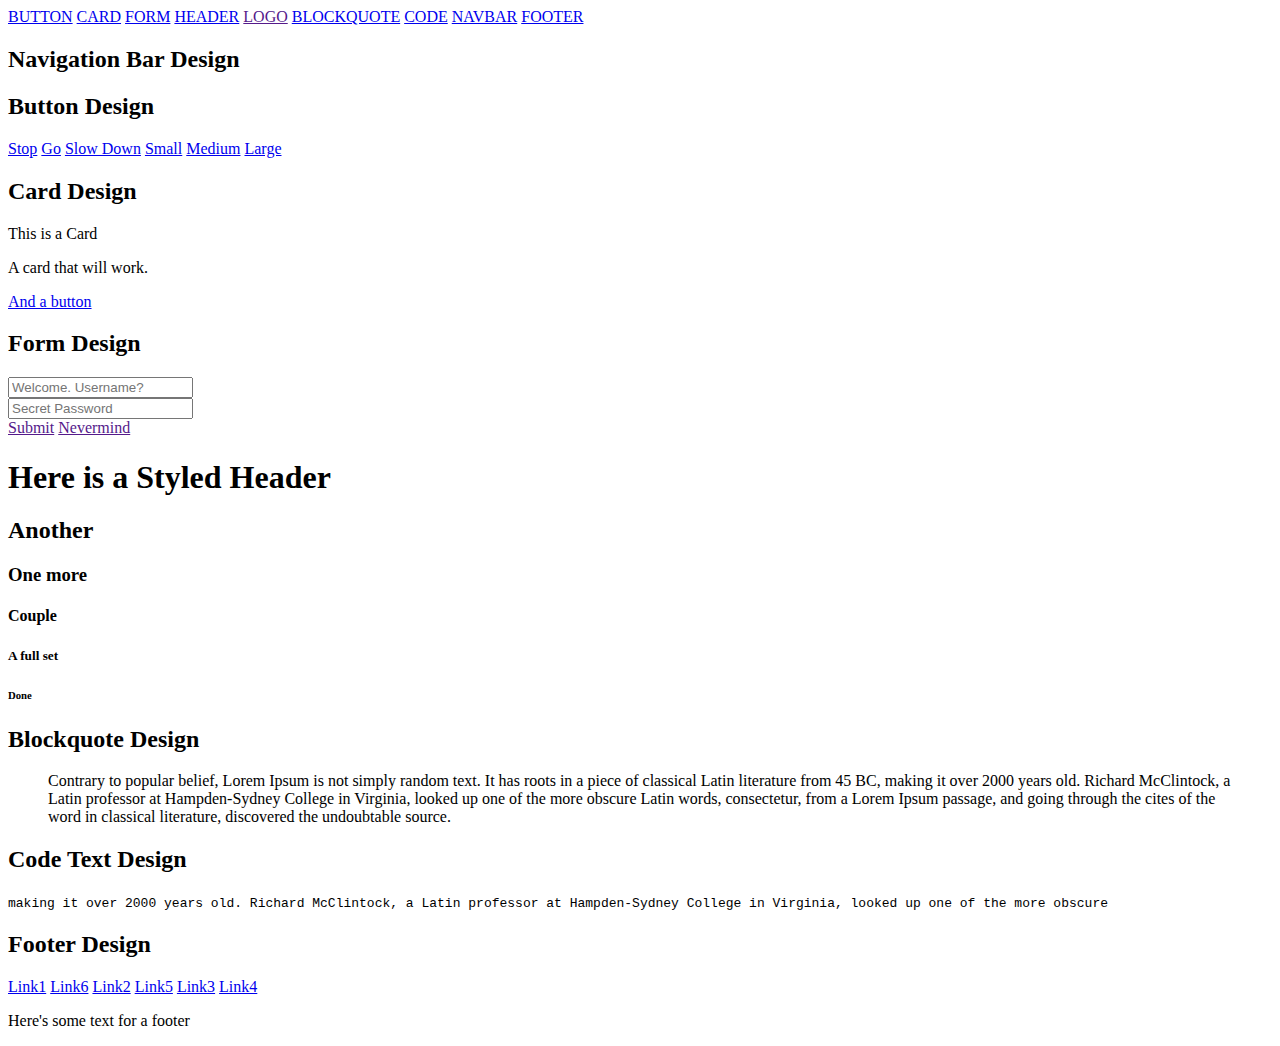
==== index.html @ d6384901 "add new font families" ====
<!DOCTYPE html>
<html lang="en">

<head>
    <meta charset="utf-8">
    <meta http-equiv="X-UA-Compatible" content="IE=edge">
    <meta name="viewport" content="width=device-width, initial-scale=1, shrink-to-fit=no">
    <link href="https://fonts.googleapis.com/css?family=Alice|Nunito&display=swap" rel="stylesheet">
    <link rel="stylesheet" href="https://cdnjs.cloudflare.com/ajax/libs/font-awesome/4.7.0/css/font-awesome.min.css">
    <link rel="stylesheet" href="components/style.css">
    <title>My Own Framework</title>
</head>

<body>

    <div class="nav">
        <a href="#butn" id="btns">BUTTON</a>
        <a href="#card" id="cards">CARD</a>
        <a href="#form" id="forms">FORM</a>
        <a href="#head" id="heads">HEADER</a>
        <a href class="logo" id="logos">LOGO</a>
        <a href="#block" id="blocks">BLOCKQUOTE</a>
        <a href="#code" id="codes">CODE</a>
        <a href="#nav" id="navs">NAVBAR</a>
        <a href="#foot" id="foots">FOOTER</a>
    </div>

    <div class="grid-container">
        <div class="content">
            <h2>Navigation Bar Design</h2>
            <div class="btn" id="butn">
                <h2>Button Design</h2>

                <a href="#" class="btn-stop">Stop</a>
                <a href="#" class="btn-go">Go</a>
                <a href="#" class="btn-slow">Slow Down</a>
                <a href="#" class="btn-small">Small</a>
                <a href="#" class="btn-medium">Medium</a>
                <a href="#" class="btn-large">Large</a>
            </div>

            <div class="grid-row" id="card">
                <div class="grid-left">
                    <h2>Card Design</h2>

                    <div class="card">
                        <span class="card-category">This is a Card</span>
                        <div class="card-description">
                            <p>
                                A card that will work.
                            </p>
                        </div>
                        <a href="#" class="btn-medium">And a button</a>
                    </div>
                </div>

                <div class="grid-right">
                    <h2>Form Design</h2>

                    <div class="outside" id="form">
                        <div class="box">
                            <input type="text" placeholder="Welcome. Username?" class="name" required><br>

                            <input type="password" placeholder="Secret Password" class="pwd" required><br>

                            <a href class="submit">Submit</a>

                            <a href class="cancel">Nevermind</a><br>
                        </div>
                    </div>
                </div>
            </div>

            <div class="grid-row">
                <div class="grid-left">
                    <div class="head" id="head">
                        <h1>Here is a Styled Header</h1>
                        <h2>Another</h2>
                        <h3>One more</h3>
                        <h4>Couple</h4>
                        <h5>A full set</h5>
                        <h6>Done</h6>
                    </div>
                </div>

                <div class="grid-right">
                    <h2>
                        Blockquote Design
                    </h2>
                    <blockquote id="block">
                        Contrary to popular belief, Lorem Ipsum is not simply random text. It has roots in a piece of
                        classical Latin literature from 45 BC, making it over 2000 years old. Richard McClintock, a
                        Latin
                        professor at Hampden-Sydney College in Virginia, looked up one of the more obscure Latin words,
                        consectetur, from a Lorem Ipsum passage, and going through the cites of the word in classical
                        literature, discovered the undoubtable source.
                    </blockquote>
                </div>
            </div>

            <div class="grid-row">
                <div class="grid-left">
                    <h2>Code Text Design</h2>
                    <code id="code">
                making it over 2000 years old. Richard McClintock, a Latin professor at Hampden-Sydney College in Virginia, looked up one of the more obscure
            </code>
                </div>
            </div>

            <h2>Footer Design</h2>

            <div class="foot" id="foot">
                <a href="#" class="left">Link1</a>
                <a href="#" class="right">Link6</a>
                <a href="#" class="left">Link2</a>
                <a href="#" class="right">Link5</a>
                <a href="#" class="left">Link3</a>
                <a href="#" class="right">Link4</a>
                <p class="footie">Here's some text for a footer</p>
            </div>
        </div>
    </div>
    </div>
    </div>
    </div>
</body>

</html>
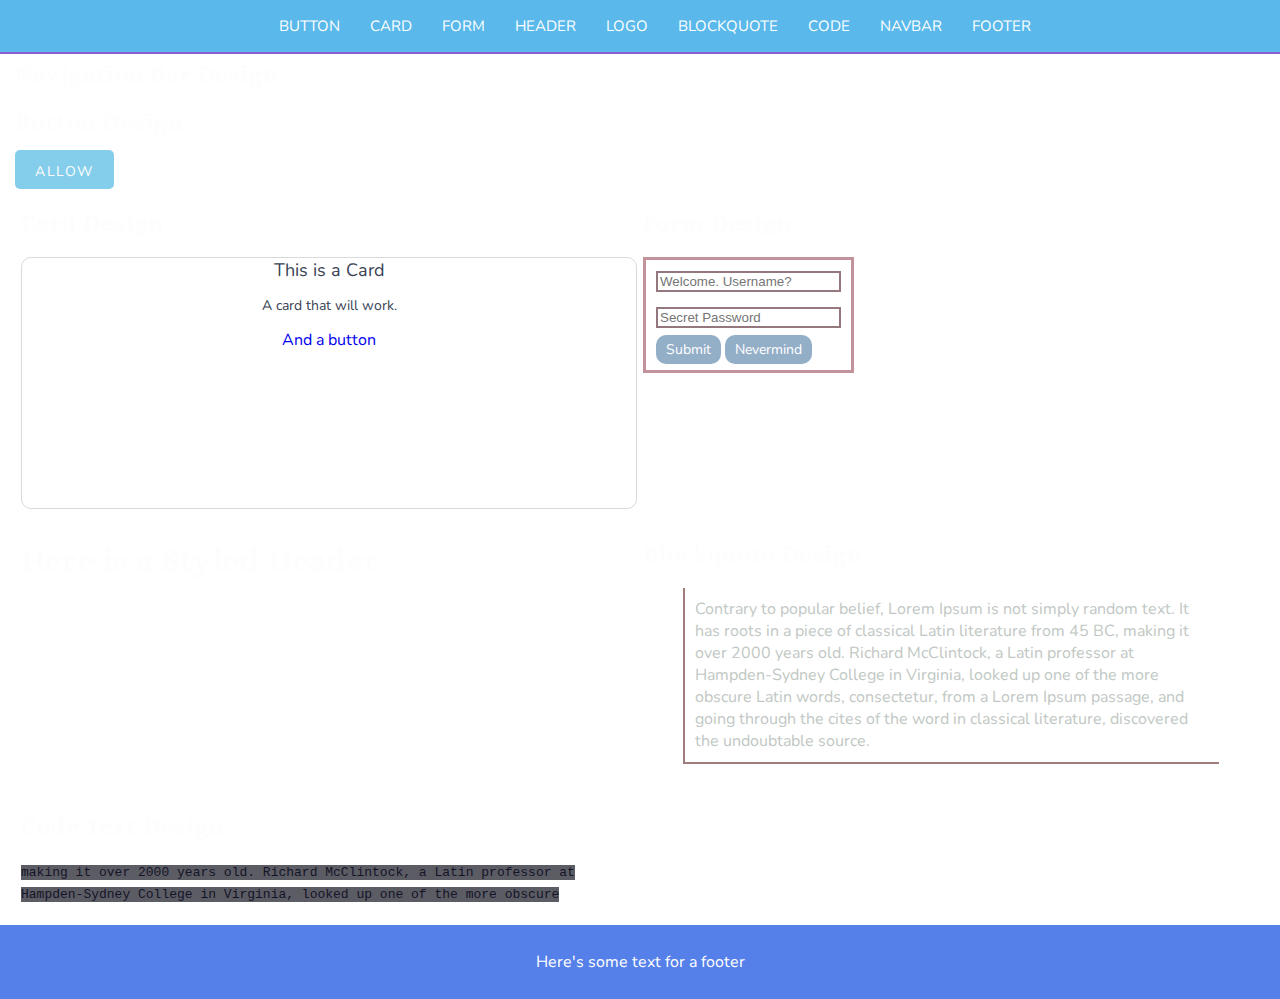
==== commit b599fdd5: "fix margin on body" ====
--- a/index.html
+++ b/index.html
@@ -7,12 +7,11 @@
     <meta name="viewport" content="width=device-width, initial-scale=1, shrink-to-fit=no">
     <link href="https://fonts.googleapis.com/css?family=Alice|Nunito&display=swap" rel="stylesheet">
     <link rel="stylesheet" href="https://cdnjs.cloudflare.com/ajax/libs/font-awesome/4.7.0/css/font-awesome.min.css">
-    <link rel="stylesheet" href="components/style.css">
-    <title>My Own Framework</title>
+    <link rel="stylesheet" href="assets/css/style.css">
+    <title>Cotton Candy FW</title>
 </head>
 
 <body>
-
     <div class="nav">
         <a href="#butn" id="btns">BUTTON</a>
         <a href="#card" id="cards">CARD</a>
@@ -31,12 +30,7 @@
             <div class="btn" id="butn">
                 <h2>Button Design</h2>
 
-                <a href="#" class="btn-stop">Stop</a>
-                <a href="#" class="btn-go">Go</a>
-                <a href="#" class="btn-slow">Slow Down</a>
-                <a href="#" class="btn-small">Small</a>
-                <a href="#" class="btn-medium">Medium</a>
-                <a href="#" class="btn-large">Large</a>
+                <a href="#" class="btn-default">allow</a>
             </div>
 
             <div class="grid-row" id="card">
@@ -75,11 +69,6 @@
                 <div class="grid-left">
                     <div class="head" id="head">
                         <h1>Here is a Styled Header</h1>
-                        <h2>Another</h2>
-                        <h3>One more</h3>
-                        <h4>Couple</h4>
-                        <h5>A full set</h5>
-                        <h6>Done</h6>
                     </div>
                 </div>
 
@@ -88,11 +77,14 @@
                         Blockquote Design
                     </h2>
                     <blockquote id="block">
-                        Contrary to popular belief, Lorem Ipsum is not simply random text. It has roots in a piece of
+                        Contrary to popular belief, Lorem Ipsum is not simply random text. It has roots in a piece
+                        of
                         classical Latin literature from 45 BC, making it over 2000 years old. Richard McClintock, a
                         Latin
-                        professor at Hampden-Sydney College in Virginia, looked up one of the more obscure Latin words,
-                        consectetur, from a Lorem Ipsum passage, and going through the cites of the word in classical
+                        professor at Hampden-Sydney College in Virginia, looked up one of the more obscure Latin
+                        words,
+                        consectetur, from a Lorem Ipsum passage, and going through the cites of the word in
+                        classical
                         literature, discovered the undoubtable source.
                     </blockquote>
                 </div>
@@ -106,22 +98,10 @@
             </code>
                 </div>
             </div>
-
-            <h2>Footer Design</h2>
-
-            <div class="foot" id="foot">
-                <a href="#" class="left">Link1</a>
-                <a href="#" class="right">Link6</a>
-                <a href="#" class="left">Link2</a>
-                <a href="#" class="right">Link5</a>
-                <a href="#" class="left">Link3</a>
-                <a href="#" class="right">Link4</a>
-                <p class="footie">Here's some text for a footer</p>
-            </div>
         </div>
     </div>
-    </div>
-    </div>
+    <div class="foot" id="foot">
+        <p class="footie">Here's some text for a footer</p>
     </div>
 </body>
 
--- a/assets/css/style.css
+++ b/assets/css/style.css
@@ -0,0 +1,246 @@
+.btn-default {
+  color: #fdfdfd;
+  background-color: #84CEEB;
+  border-radius: 5px;
+  padding: 6px 20px;
+  font-weight: normal;
+  font-variant: small-caps;
+  letter-spacing: 1.5px;
+  font-size: 20px;
+}
+
+.btn-default:hover {
+  text-decoration: none;
+  color: #fdfdfd;
+  background-color: #57ddff;
+  -webkit-box-shadow: -1px 1px 3px 2px #8860D0;
+          box-shadow: -1px 1px 3px 2px #8860D0;
+  font-weight: bold;
+}
+
+.btn-small {
+  border-radius: 20px;
+  padding: 2px 8px;
+  font-weight: normal;
+  font-size: 12px;
+}
+
+.btn-small:hover {
+  text-decoration: none;
+}
+
+.btn-medium {
+  border-radius: 20px;
+  padding: 6px 15px;
+  font-weight: normal;
+}
+
+.btn-medium:hover {
+  text-decoration: none;
+}
+
+.btn-large {
+  font-size: 25px;
+  border-radius: 20px;
+  padding: 10px 21px;
+  font-weight: normal;
+}
+
+.btn-large:hover {
+  padding: 2%;
+}
+
+.card {
+  height: 250px;
+  width: auto;
+  color: #394255;
+  background-size: cover;
+  border: 1px solid #dadada;
+  text-align: center;
+  border-radius: 10px;
+}
+
+.card-category {
+  font-size: 18px;
+}
+
+.card-description {
+  font-size: 14px;
+}
+
+.nav {
+  background-color: #5AB9EA;
+  overflow: hidden;
+  text-align: center;
+  border-bottom: 2px solid #8860D0;
+  padding: 15px 15px;
+  margin: 0;
+  position: fixed;
+  width: 100vw;
+}
+
+.nav a {
+  margin-left: auto;
+  margin-right: auto;
+  text-decoration: none;
+  padding: 10px 13px;
+  font-size: 15px;
+  color: white;
+}
+
+.nav a:hover {
+  background-color: #8860D0;
+  padding: 15px 13px;
+}
+
+.nav a.logo {
+  text-align: center;
+  margin-left: auto;
+  margin-right: auto;
+}
+
+@media screen and (max-width: 500px) {
+  .nav {
+    float: none;
+    display: block;
+    text-align: left;
+  }
+}
+
+.outside {
+  border: 3px solid #c2939b;
+  padding: 10px 10px;
+  display: inline-block;
+}
+
+input {
+  border: 2px solid #94787d;
+  outline: none;
+}
+
+input:focus {
+  border: 4px dashed #94787d;
+}
+
+input.pwd {
+  margin-top: 15px;
+  margin-bottom: 10px;
+}
+
+a.submit {
+  text-decoration: none;
+  border-radius: 10px;
+  color: white;
+  background-color: #93aec7;
+  font-size: 14px;
+  padding: 5px 10px;
+}
+
+a.submit:hover {
+  text-decoration: none;
+  background-color: #596f83;
+  color: white;
+  cursor: pointer;
+}
+
+a.cancel {
+  text-decoration: none;
+  border-radius: 10px;
+  color: white;
+  background-color: #93aec7;
+  font-size: 14px;
+  padding: 5px 10px;
+}
+
+a.cancel:hover {
+  color: white;
+  text-decoration: none;
+  background-color: #9b6c74;
+  cursor: pointer;
+}
+
+.foot {
+  color: white;
+  background-color: #5680e9;
+  padding: 10px;
+}
+
+p {
+  text-align: center;
+}
+
+.grid-row {
+  display: -ms-grid;
+  display: grid;
+  -ms-grid-columns: (1fr)[12];
+      grid-template-columns: repeat(12, 1fr);
+  -ms-grid-rows: auto;
+      grid-template-rows: auto;
+  padding: 3px;
+}
+
+.grid-left {
+  -ms-grid-column: 1;
+  -ms-grid-column-span: 6;
+  grid-column: 1 / span 6;
+  padding: 3px;
+}
+
+.grid-right {
+  -ms-grid-column: 7;
+  -ms-grid-column-span: 6;
+  grid-column: 7 / span 6;
+  padding: 3px;
+}
+
+.grid-container {
+  padding: 15px;
+  padding-top: 40px;
+}
+
+h1, h2, h3, h4, h5, h6 {
+  color: #fdfdfd;
+  font-family: 'Alice', serif;
+  font-weight: lighter;
+  letter-spacing: 1.2px;
+}
+
+blockquote {
+  border-left: 2px solid #a07d7d;
+  border-bottom: 2px solid #a07d7d;
+  padding: 10px;
+}
+
+@media screen and (max-width: 500px) {
+  blockquote {
+    display: block;
+    max-height: 250px;
+    max-width: 400px;
+  }
+}
+
+code {
+  color: #141427;
+  background-color: #5c5c64;
+}
+
+* {
+  text-decoration: none;
+}
+
+html {
+  scroll-behavior: smooth;
+}
+
+body {
+  color: #C1C8C4;
+  font-family: 'Nunito', sans-serif;
+  font-weight: initial;
+  margin: 0;
+  padding: 0;
+  background-image: url(../img/darkstarbg.png);
+  background-attachment: fixed;
+  background-repeat: no-repeat;
+  background-size: cover;
+}
+/*# sourceMappingURL=style.css.map */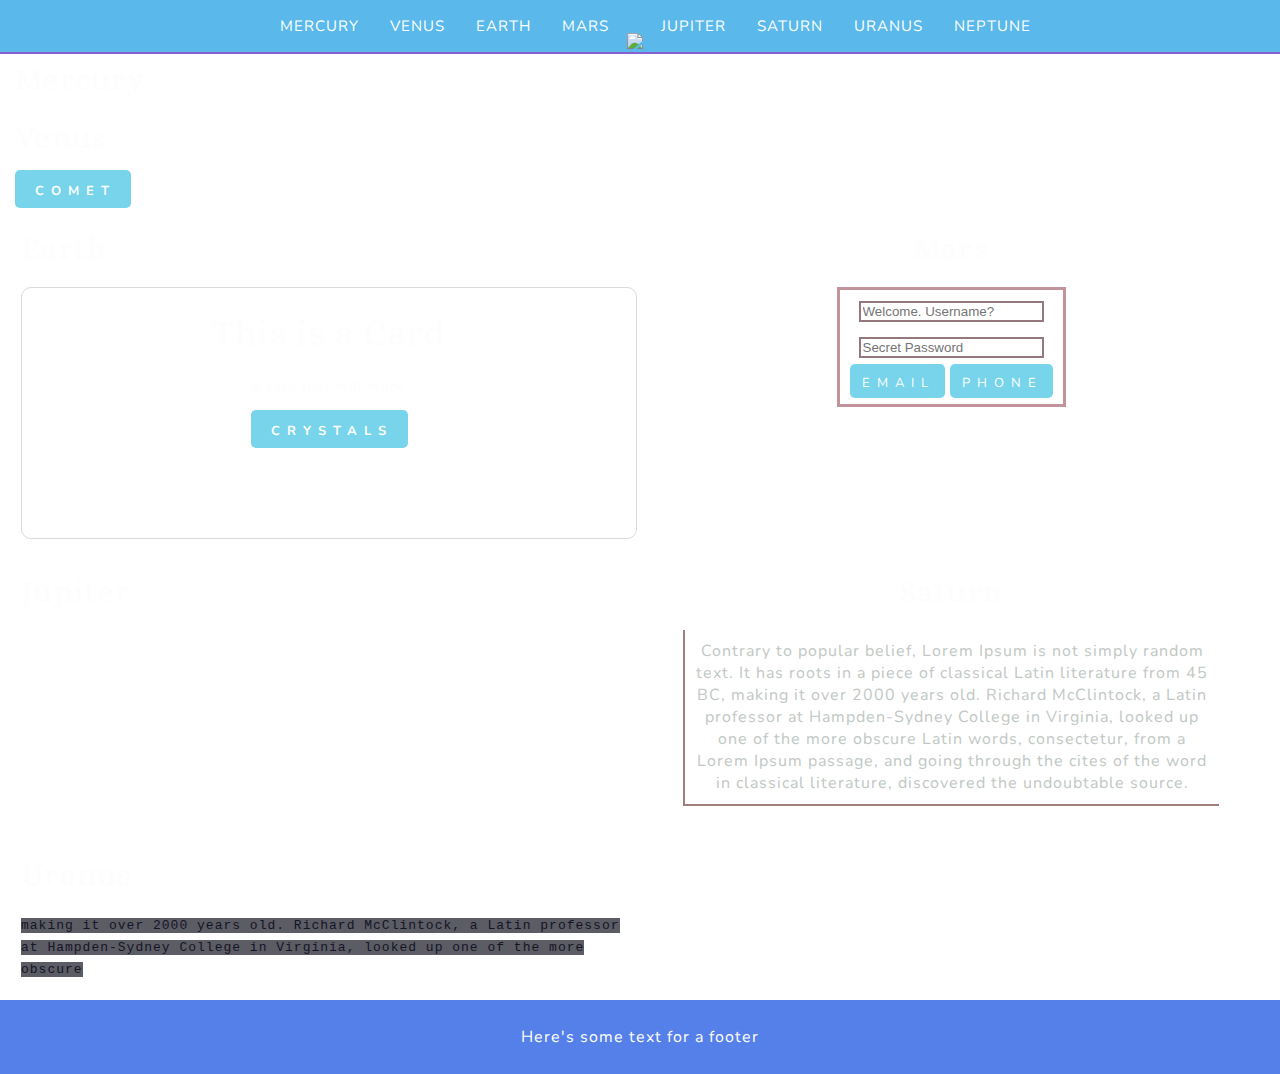
==== commit cf481d56: "add button changes in form" ====
--- a/index.html
+++ b/index.html
@@ -8,48 +8,50 @@
     <link href="https://fonts.googleapis.com/css?family=Alice|Nunito&display=swap" rel="stylesheet">
     <link rel="stylesheet" href="https://cdnjs.cloudflare.com/ajax/libs/font-awesome/4.7.0/css/font-awesome.min.css">
     <link rel="stylesheet" href="assets/css/style.css">
-    <title>Cotton Candy FW</title>
+    <title>Star Express FW</title>
 </head>
 
 <body>
     <div class="nav">
-        <a href="#butn" id="btns">BUTTON</a>
-        <a href="#card" id="cards">CARD</a>
-        <a href="#form" id="forms">FORM</a>
-        <a href="#head" id="heads">HEADER</a>
-        <a href class="logo" id="logos">LOGO</a>
-        <a href="#block" id="blocks">BLOCKQUOTE</a>
-        <a href="#code" id="codes">CODE</a>
-        <a href="#nav" id="navs">NAVBAR</a>
-        <a href="#foot" id="foots">FOOTER</a>
+        <a href="#butn" id="btns">MERCURY</a>
+        <a href="#card" id="cards">VENUS</a>
+        <a href="#form" id="forms">EARTH</a>
+        <a href="#head" id="heads">MARS</a>
+        <a href class="logo" id="logos"><img src="assets/img/earthlogo.png"></img></a>
+        <a href="#block" id="blocks">JUPITER</a>
+        <a href="#code" id="codes">SATURN</a>
+        <a href="#nav" id="navs">URANUS</a>
+        <a href="#foot" id="foots">NEPTUNE</a>
     </div>
 
     <div class="grid-container">
         <div class="content">
-            <h2>Navigation Bar Design</h2>
+            <h1>Mercury</h1>
             <div class="btn" id="butn">
-                <h2>Button Design</h2>
+                <h1>Venus</h1>
 
-                <a href="#" class="btn-default">allow</a>
+                <a href="#" class="btn-default">comet</a>
             </div>
 
             <div class="grid-row" id="card">
                 <div class="grid-left">
-                    <h2>Card Design</h2>
+                    <h1>Earth</h1>
 
                     <div class="card">
-                        <span class="card-category">This is a Card</span>
+                        <span class="card-category">
+                            <h1>This is a Card</h1>
+                        </span>
                         <div class="card-description">
                             <p>
                                 A card that will work.
                             </p>
                         </div>
-                        <a href="#" class="btn-medium">And a button</a>
+                        <a href="#" class="btn-default">crystals</a>
                     </div>
                 </div>
 
                 <div class="grid-right">
-                    <h2>Form Design</h2>
+                    <h1>Mars</h1>
 
                     <div class="outside" id="form">
                         <div class="box">
@@ -57,9 +59,9 @@
 
                             <input type="password" placeholder="Secret Password" class="pwd" required><br>
 
-                            <a href class="submit">Submit</a>
+                            <a href class="btn-default btn-medium">email</a>
 
-                            <a href class="cancel">Nevermind</a><br>
+                            <a href class="btn-default btn-medium">phone</a><br>
                         </div>
                     </div>
                 </div>
@@ -68,14 +70,14 @@
             <div class="grid-row">
                 <div class="grid-left">
                     <div class="head" id="head">
-                        <h1>Here is a Styled Header</h1>
+                        <h1>Jupiter</h1>
                     </div>
                 </div>
 
                 <div class="grid-right">
-                    <h2>
-                        Blockquote Design
-                    </h2>
+                    <h1>
+                        Saturn
+                    </h1>
                     <blockquote id="block">
                         Contrary to popular belief, Lorem Ipsum is not simply random text. It has roots in a piece
                         of
@@ -92,7 +94,7 @@
 
             <div class="grid-row">
                 <div class="grid-left">
-                    <h2>Code Text Design</h2>
+                    <h1>Uranus</h1>
                     <code id="code">
                 making it over 2000 years old. Richard McClintock, a Latin professor at Hampden-Sydney College in Virginia, looked up one of the more obscure
             </code>
--- a/assets/css/style.css
+++ b/assets/css/style.css
@@ -1,25 +1,25 @@
 .btn-default {
   color: #fdfdfd;
-  background-color: #84CEEB;
+  background-color: #77d4eb;
   border-radius: 5px;
-  padding: 6px 20px;
-  font-weight: normal;
+  padding: 6px 15px;
+  padding-left: 20px;
+  font-weight: bold;
   font-variant: small-caps;
-  letter-spacing: 1.5px;
-  font-size: 20px;
+  letter-spacing: 7px;
+  font-size: 19px;
+  text-align: center;
 }
 
 .btn-default:hover {
   text-decoration: none;
   color: #fdfdfd;
-  background-color: #57ddff;
+  background-color: #77d4eb;
   -webkit-box-shadow: -1px 1px 3px 2px #8860D0;
           box-shadow: -1px 1px 3px 2px #8860D0;
-  font-weight: bold;
 }
 
 .btn-small {
-  border-radius: 20px;
   padding: 2px 8px;
   font-weight: normal;
   font-size: 12px;
@@ -30,8 +30,8 @@
 }
 
 .btn-medium {
-  border-radius: 20px;
-  padding: 6px 15px;
+  padding: 4px 12px;
+  padding-right: 10px;
   font-weight: normal;
 }
 
@@ -41,7 +41,6 @@
 
 .btn-large {
   font-size: 25px;
-  border-radius: 20px;
   padding: 10px 21px;
   font-weight: normal;
 }
@@ -53,11 +52,12 @@
 .card {
   height: 250px;
   width: auto;
-  color: #394255;
+  color: #fdfdfd;
   background-size: cover;
   border: 1px solid #dadada;
   text-align: center;
   border-radius: 10px;
+  background-image: url(../img/cardbg.jpg);
 }
 
 .card-category {
@@ -66,6 +66,15 @@
 
 .card-description {
   font-size: 14px;
+}
+
+.card a.btn-default {
+  display: -webkit-inline-box;
+  display: -ms-inline-flexbox;
+  display: inline-flex;
+  -webkit-box-align: end;
+      -ms-flex-align: end;
+          align-items: flex-end;
 }
 
 .nav {
@@ -90,13 +99,23 @@
 
 .nav a:hover {
   background-color: #8860D0;
-  padding: 15px 13px;
+  padding: 13px 13px;
 }
 
 .nav a.logo {
   text-align: center;
   margin-left: auto;
   margin-right: auto;
+}
+
+.nav a img {
+  width: 50px;
+  margin: -13px;
+  margin-bottom: -18px;
+}
+
+.nav a img:hover {
+  background-color: #5AB9EA;
 }
 
 @media screen and (max-width: 500px) {
@@ -125,38 +144,6 @@
 input.pwd {
   margin-top: 15px;
   margin-bottom: 10px;
-}
-
-a.submit {
-  text-decoration: none;
-  border-radius: 10px;
-  color: white;
-  background-color: #93aec7;
-  font-size: 14px;
-  padding: 5px 10px;
-}
-
-a.submit:hover {
-  text-decoration: none;
-  background-color: #596f83;
-  color: white;
-  cursor: pointer;
-}
-
-a.cancel {
-  text-decoration: none;
-  border-radius: 10px;
-  color: white;
-  background-color: #93aec7;
-  font-size: 14px;
-  padding: 5px 10px;
-}
-
-a.cancel:hover {
-  color: white;
-  text-decoration: none;
-  background-color: #9b6c74;
-  cursor: pointer;
 }
 
 .foot {
@@ -191,6 +178,14 @@
   -ms-grid-column-span: 6;
   grid-column: 7 / span 6;
   padding: 3px;
+  text-align: center;
+}
+
+.grid-all {
+  -ms-grid-column: 1;
+  -ms-grid-column-span: 12;
+  grid-column: 1 / 13;
+  padding: 3px;
 }
 
 .grid-container {
@@ -202,7 +197,7 @@
   color: #fdfdfd;
   font-family: 'Alice', serif;
   font-weight: lighter;
-  letter-spacing: 1.2px;
+  letter-spacing: 1.3px;
 }
 
 blockquote {
@@ -236,6 +231,7 @@
   color: #C1C8C4;
   font-family: 'Nunito', sans-serif;
   font-weight: initial;
+  letter-spacing: 1px;
   margin: 0;
   padding: 0;
   background-image: url(../img/darkstarbg.png);
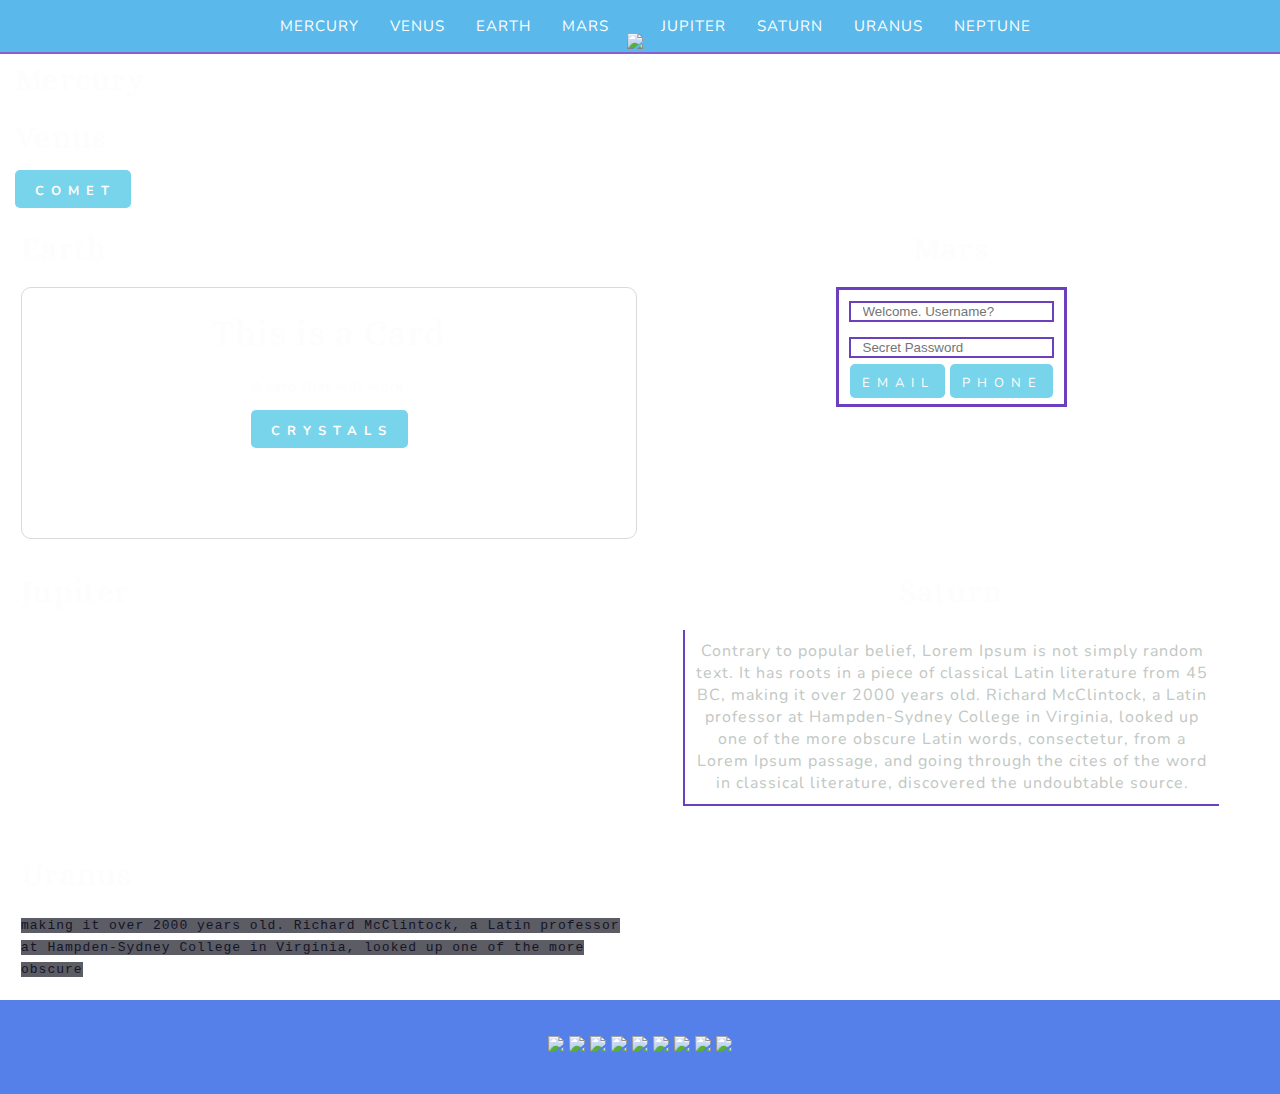
==== commit eeb1d89c: "place planets in footer" ====
--- a/index.html
+++ b/index.html
@@ -103,7 +103,17 @@
         </div>
     </div>
     <div class="foot" id="foot">
-        <p class="footie">Here's some text for a footer</p>
+        <p class="planets">
+            <img class="sun" src="assets/img/sunlogo.jpg">
+            <img class="mercury" src="assets/img/mercurylogo.jpg">
+            <img class="venus" src="assets/img/venuslogo.jpg">
+            <img class="earth" src="assets/img/earthlogo.png">
+            <img class="mars" src="assets/img/marslogo.jpg">
+            <img class="jupiter" src="assets/img/jupiterlogo.jpg">
+            <img class="saturn" src="assets/img/saturnlogo.jpg">
+            <img class="uranus" src="assets/img/uranuslogo.jpg">
+            <img class="neptune" src="assets/img/neptunelogo.jpg">
+        </p>
     </div>
 </body>
 
--- a/assets/css/style.css
+++ b/assets/css/style.css
@@ -13,10 +13,8 @@
 
 .btn-default:hover {
   text-decoration: none;
-  color: #fdfdfd;
-  background-color: #77d4eb;
-  -webkit-box-shadow: -1px 1px 3px 2px #8860D0;
-          box-shadow: -1px 1px 3px 2px #8860D0;
+  -webkit-box-shadow: -1px 1px 3px 2px #6b3fbe;
+          box-shadow: -1px 1px 3px 2px #6b3fbe;
 }
 
 .btn-small {
@@ -37,6 +35,7 @@
 
 .btn-medium:hover {
   text-decoration: none;
+  color: #6b3fbe;
 }
 
 .btn-large {
@@ -98,7 +97,7 @@
 }
 
 .nav a:hover {
-  background-color: #8860D0;
+  background-color: #6b3fbe;
   padding: 13px 13px;
 }
 
@@ -127,33 +126,89 @@
 }
 
 .outside {
-  border: 3px solid #c2939b;
+  border: 3px solid #6b3fbe;
   padding: 10px 10px;
   display: inline-block;
 }
 
 input {
-  border: 2px solid #94787d;
+  border: 2px solid #6b3fbe;
   outline: none;
 }
 
 input:focus {
-  border: 4px dashed #94787d;
+  border: 4px dashed #6b3fbe;
 }
 
 input.pwd {
   margin-top: 15px;
   margin-bottom: 10px;
+  padding-left: 12px;
+  padding-right: 12px;
+}
+
+input.name {
+  padding-left: 12px;
+  padding-right: 12px;
 }
 
 .foot {
   color: white;
   background-color: #5680e9;
-  padding: 10px;
-}
-
-p {
-  text-align: center;
+  padding: 20px;
+}
+
+.foot p {
+  text-align: center;
+}
+
+.foot p.planets img {
+  text-align: center;
+}
+
+.foot p.planets img.sun {
+  height: 35px;
+  width: auto;
+}
+
+.foot p.planets img.mercury {
+  height: 15px;
+  width: auto;
+}
+
+.foot p.planets img.venus {
+  height: 20px;
+  width: auto;
+}
+
+.foot p.planets img.earth {
+  height: 22px;
+  width: auto;
+}
+
+.foot p.planets img.mars {
+  height: 25px;
+  width: auto;
+}
+
+.foot p.planets img.jupiter {
+  height: 33px;
+  width: auto;
+}
+
+.foot p.planets img.saturn {
+  height: 20px;
+  width: auto;
+}
+
+.foot p.planets img.uranus {
+  height: 20px;
+  width: auto;
+}
+
+.foot p.planets img.neptune {
+  height: 25px;
+  width: auto;
 }
 
 .grid-row {
@@ -201,8 +256,8 @@
 }
 
 blockquote {
-  border-left: 2px solid #a07d7d;
-  border-bottom: 2px solid #a07d7d;
+  border-left: 2px solid #6b3fbe;
+  border-bottom: 2px solid #6b3fbe;
   padding: 10px;
 }
 
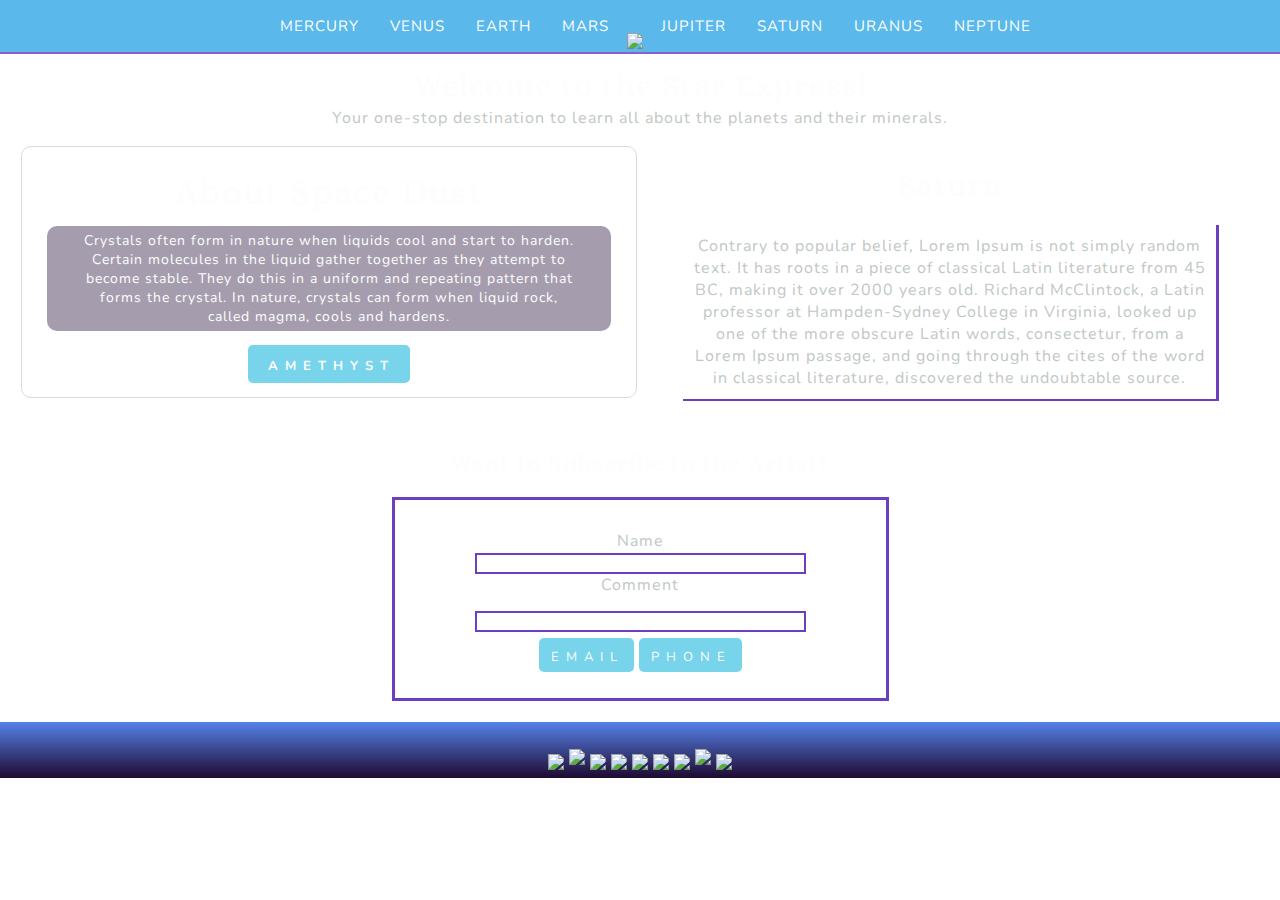
==== commit bb777310: "move elements around and put basic html into new files" ====
--- a/index.html
+++ b/index.html
@@ -13,68 +13,47 @@
 
 <body>
     <div class="nav">
-        <a href="#butn" id="btns">MERCURY</a>
-        <a href="#card" id="cards">VENUS</a>
-        <a href="#form" id="forms">EARTH</a>
-        <a href="#head" id="heads">MARS</a>
-        <a href class="logo" id="logos"><img src="assets/img/earthlogo.png"></img></a>
-        <a href="#block" id="blocks">JUPITER</a>
-        <a href="#code" id="codes">SATURN</a>
-        <a href="#nav" id="navs">URANUS</a>
-        <a href="#foot" id="foots">NEPTUNE</a>
+        <a href="./mercury.html">MERCURY</a>
+        <a href="./venus.html">VENUS</a>
+        <a href="./earth.html">EARTH</a>
+        <a href="./mars.html">MARS</a>
+        <a href="./index.html" class="logo"><img src="assets/img/earthlogo.png"></img></a>
+        <a href="./jupiter.html">JUPITER</a>
+        <a href="./saturn.html">SATURN</a>
+        <a href="./uranus.html">URANUS</a>
+        <a href="./neptune.html">NEPTUNE</a>
     </div>
 
     <div class="grid-container">
         <div class="content">
-            <h1>Mercury</h1>
-            <div class="btn" id="butn">
-                <h1>Venus</h1>
-
-                <a href="#" class="btn-default">comet</a>
+            <div class="grid-row">
+                <div class="grid-all">
+                    <h1>Welcome to the Star Express!</h1>
+                    <p class="tagline">Your one-stop destination to learn all about the planets and their minerals.</p>
+                </div>
             </div>
 
             <div class="grid-row" id="card">
                 <div class="grid-left">
-                    <h1>Earth</h1>
 
                     <div class="card">
                         <span class="card-category">
-                            <h1>This is a Card</h1>
+                            <h1>About Space Dust</h1>
                         </span>
                         <div class="card-description">
                             <p>
-                                A card that will work.
+                                Crystals often form in nature when liquids cool and start to harden. Certain molecules
+                                in the liquid gather together as they attempt to become stable. They do this in a
+                                uniform and repeating pattern that forms the crystal. In nature, crystals can form when
+                                liquid rock, called magma, cools and hardens.
                             </p>
                         </div>
-                        <a href="#" class="btn-default">crystals</a>
+                        <a href="#" class="btn-default">amethyst</a>
                     </div>
                 </div>
 
                 <div class="grid-right">
-                    <h1>Mars</h1>
 
-                    <div class="outside" id="form">
-                        <div class="box">
-                            <input type="text" placeholder="Welcome. Username?" class="name" required><br>
-
-                            <input type="password" placeholder="Secret Password" class="pwd" required><br>
-
-                            <a href class="btn-default btn-medium">email</a>
-
-                            <a href class="btn-default btn-medium">phone</a><br>
-                        </div>
-                    </div>
-                </div>
-            </div>
-
-            <div class="grid-row">
-                <div class="grid-left">
-                    <div class="head" id="head">
-                        <h1>Jupiter</h1>
-                    </div>
-                </div>
-
-                <div class="grid-right">
                     <h1>
                         Saturn
                     </h1>
@@ -93,26 +72,36 @@
             </div>
 
             <div class="grid-row">
-                <div class="grid-left">
-                    <h1>Uranus</h1>
-                    <code id="code">
-                making it over 2000 years old. Richard McClintock, a Latin professor at Hampden-Sydney College in Virginia, looked up one of the more obscure
-            </code>
+
+                <div class="grid-all">
+                    <h2>Want to Subscribe to the Artist?</h2>
+                    <div class="outside" id="form">
+                        <div class="box">
+                            <span class="client">Name</span><br>
+                            <input type="text" class="name" required><br>
+                            <span class="comment">Comment</span><br>
+                            <input type="password" class="pwd" required><br>
+
+                            <a href class="btn-default btn-medium">email</a>
+
+                            <a href class="btn-default btn-medium">phone</a><br>
+                        </div>
+                    </div>
                 </div>
             </div>
         </div>
     </div>
     <div class="foot" id="foot">
         <p class="planets">
-            <img class="sun" src="assets/img/sunlogo.jpg">
-            <img class="mercury" src="assets/img/mercurylogo.jpg">
-            <img class="venus" src="assets/img/venuslogo.jpg">
-            <img class="earth" src="assets/img/earthlogo.png">
-            <img class="mars" src="assets/img/marslogo.jpg">
-            <img class="jupiter" src="assets/img/jupiterlogo.jpg">
-            <img class="saturn" src="assets/img/saturnlogo.jpg">
-            <img class="uranus" src="assets/img/uranuslogo.jpg">
-            <img class="neptune" src="assets/img/neptunelogo.jpg">
+            <img class="sun" src="assets/img/sunlogo.png">
+            <img class="mercury" src="assets/img/mercurylogo.png">
+            <img class="venus" src="assets/img/venuslogo.png">
+            <img class="earth" src="assets/img/earthlylogo.png">
+            <img class="mars" src="assets/img/marslogo.png">
+            <img class="jupiter" src="assets/img/jupiterlogo.png">
+            <img class="saturn" src="assets/img/saturnlogo.png">
+            <img class="uranus" src="assets/img/uranuslogo.png">
+            <img class="neptune" src="assets/img/neptunelogo.png">
         </p>
     </div>
 </body>
--- a/assets/css/style.css
+++ b/assets/css/style.css
@@ -56,7 +56,7 @@
   border: 1px solid #dadada;
   text-align: center;
   border-radius: 10px;
-  background-image: url(../img/cardbg.jpg);
+  background-image: url(../img/amethyst.jpg);
 }
 
 .card-category {
@@ -65,6 +65,15 @@
 
 .card-description {
   font-size: 14px;
+  margin: 25px;
+  margin-bottom: 14px;
+  margin-top: -10px;
+}
+
+.card-description p {
+  background-color: rgba(30, 11, 50, 0.4);
+  border-radius: 10px;
+  padding: 5px 30px;
 }
 
 .card a.btn-default {
@@ -127,8 +136,16 @@
 
 .outside {
   border: 3px solid #6b3fbe;
-  padding: 10px 10px;
+  padding: 30px 80px;
   display: inline-block;
+}
+
+.client {
+  text-align: left;
+}
+
+.comment {
+  text-align: left;
 }
 
 input {
@@ -143,71 +160,84 @@
 input.pwd {
   margin-top: 15px;
   margin-bottom: 10px;
-  padding-left: 12px;
-  padding-right: 12px;
+  padding-left: 75px;
+  padding-right: 75px;
 }
 
 input.name {
-  padding-left: 12px;
-  padding-right: 12px;
+  padding-left: 75px;
+  padding-right: 75px;
 }
 
 .foot {
   color: white;
-  background-color: #5680e9;
-  padding: 20px;
-}
-
-.foot p {
-  text-align: center;
-}
-
-.foot p.planets img {
-  text-align: center;
-}
-
-.foot p.planets img.sun {
-  height: 35px;
-  width: auto;
-}
-
-.foot p.planets img.mercury {
-  height: 15px;
-  width: auto;
-}
-
-.foot p.planets img.venus {
-  height: 20px;
-  width: auto;
-}
-
-.foot p.planets img.earth {
-  height: 22px;
-  width: auto;
-}
-
-.foot p.planets img.mars {
-  height: 25px;
-  width: auto;
-}
-
-.foot p.planets img.jupiter {
-  height: 33px;
-  width: auto;
-}
-
-.foot p.planets img.saturn {
-  height: 20px;
-  width: auto;
-}
-
-.foot p.planets img.uranus {
-  height: 20px;
-  width: auto;
-}
-
-.foot p.planets img.neptune {
-  height: 25px;
+  background: #5682e9;
+  background: -webkit-gradient(linear, left top, left bottom, from(#5682e9), to(#1d0a31));
+  background: linear-gradient(to bottom, #5682e9, #1d0a31);
+  text-align: center;
+  padding: 1px;
+}
+
+.foot .sun {
+  margin-top: -15px;
+  margin-bottom: -15px;
+  height: 160px;
+  width: auto;
+}
+
+.foot .mercury {
+  margin-top: -15px;
+  margin-bottom: -10px;
+  height: 60px;
+  width: auto;
+}
+
+.foot .venus {
+  margin-top: -15px;
+  margin-bottom: -15px;
+  height: 80px;
+  width: auto;
+}
+
+.foot .earth {
+  margin-top: -15px;
+  margin-bottom: -15px;
+  height: 100px;
+  width: auto;
+}
+
+.foot .mars {
+  margin-top: -15px;
+  margin-bottom: -15px;
+  height: 100px;
+  width: auto;
+}
+
+.foot .jupiter {
+  margin-top: -15px;
+  margin-bottom: -15px;
+  height: 140px;
+  width: auto;
+}
+
+.foot .saturn {
+  margin-top: -15px;
+  margin-bottom: -15px;
+  height: 150px;
+  width: auto;
+}
+
+.foot .uranus {
+  margin-top: -15px;
+  margin-bottom: -10px;
+  height: 120px;
+  width: auto;
+}
+
+.foot .neptune {
+  margin-top: -15px;
+  margin-bottom: -15px;
+  height: 115px;
   width: auto;
 }
 
@@ -241,6 +271,7 @@
   -ms-grid-column-span: 12;
   grid-column: 1 / 13;
   padding: 3px;
+  text-align: center;
 }
 
 .grid-container {
@@ -252,11 +283,11 @@
   color: #fdfdfd;
   font-family: 'Alice', serif;
   font-weight: lighter;
-  letter-spacing: 1.3px;
+  letter-spacing: 1.4px;
 }
 
 blockquote {
-  border-left: 2px solid #6b3fbe;
+  border-right: 3px solid #6b3fbe;
   border-bottom: 2px solid #6b3fbe;
   padding: 10px;
 }
@@ -294,4 +325,9 @@
   background-repeat: no-repeat;
   background-size: cover;
 }
+
+.tagline {
+  margin-top: -18px;
+  margin-bottom: 5px;
+}
 /*# sourceMappingURL=style.css.map */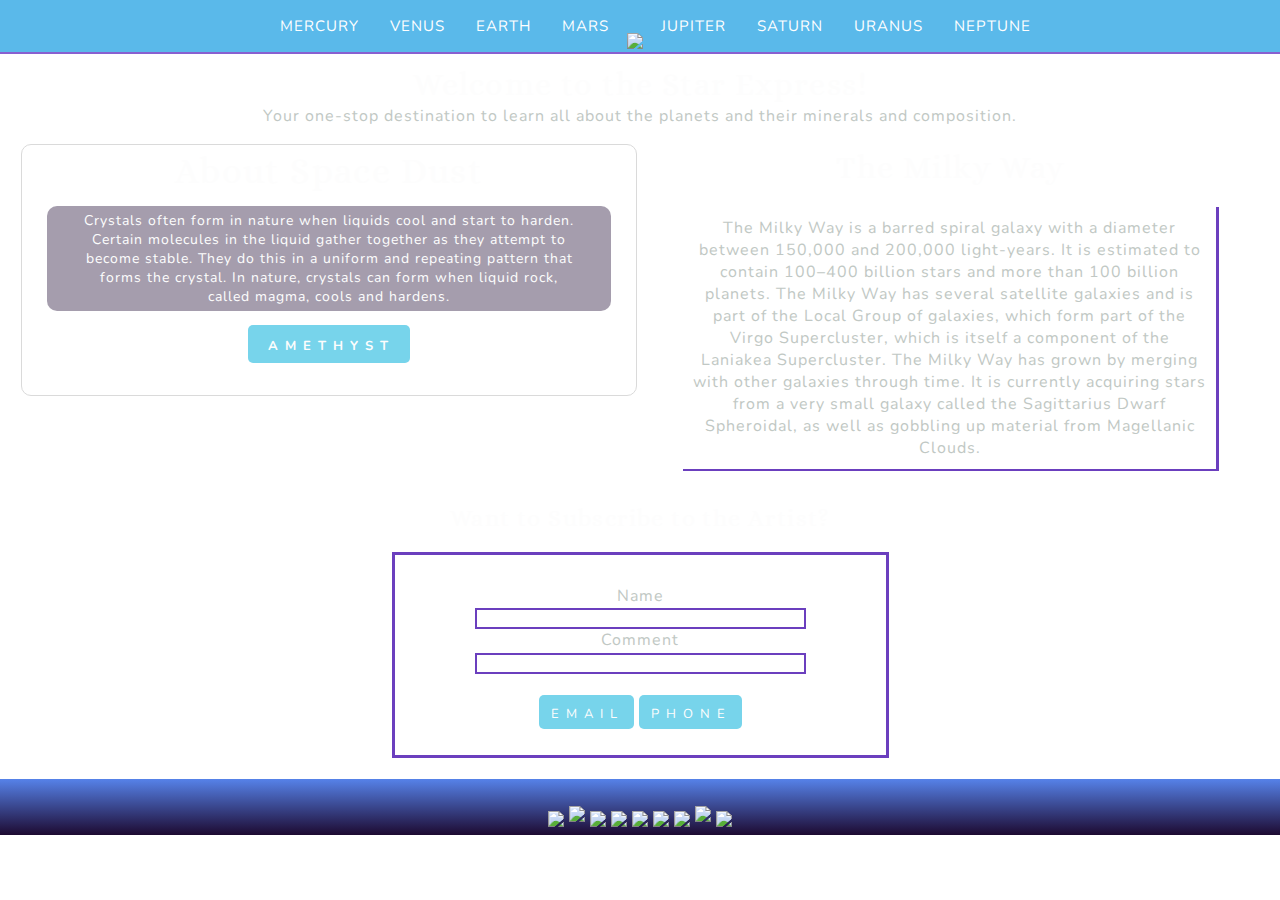
==== commit fff8389e: "add favicon and edit card colors" ====
--- a/index.html
+++ b/index.html
@@ -5,6 +5,7 @@
     <meta charset="utf-8">
     <meta http-equiv="X-UA-Compatible" content="IE=edge">
     <meta name="viewport" content="width=device-width, initial-scale=1, shrink-to-fit=no">
+    <link rel="shortcut icon" href="assets/img/favicon.ico" type="image/x-icon">
     <link href="https://fonts.googleapis.com/css?family=Alice|Nunito&display=swap" rel="stylesheet">
     <link rel="stylesheet" href="https://cdnjs.cloudflare.com/ajax/libs/font-awesome/4.7.0/css/font-awesome.min.css">
     <link rel="stylesheet" href="assets/css/style.css">
@@ -28,20 +29,20 @@
         <div class="content">
             <div class="grid-row">
                 <div class="grid-all">
-                    <h1>Welcome to the Star Express!</h1>
-                    <p class="tagline">Your one-stop destination to learn all about the planets and their minerals.</p>
+                    <h1 class="welcome">Welcome to the Star Express!</h1>
+                    <p class="tagline">Your one-stop destination to learn all about the planets and their minerals and composition.</p>
                 </div>
             </div>
 
             <div class="grid-row" id="card">
                 <div class="grid-left">
 
-                    <div class="card">
+                    <div class="card defaultstone">
                         <span class="card-category">
                             <h1>About Space Dust</h1>
                         </span>
                         <div class="card-description">
-                            <p>
+                            <p class="amethyst">
                                 Crystals often form in nature when liquids cool and start to harden. Certain molecules
                                 in the liquid gather together as they attempt to become stable. They do this in a
                                 uniform and repeating pattern that forms the crystal. In nature, crystals can form when
@@ -55,18 +56,16 @@
                 <div class="grid-right">
 
                     <h1>
-                        Saturn
+                        The Milky Way
                     </h1>
                     <blockquote id="block">
-                        Contrary to popular belief, Lorem Ipsum is not simply random text. It has roots in a piece
-                        of
-                        classical Latin literature from 45 BC, making it over 2000 years old. Richard McClintock, a
-                        Latin
-                        professor at Hampden-Sydney College in Virginia, looked up one of the more obscure Latin
-                        words,
-                        consectetur, from a Lorem Ipsum passage, and going through the cites of the word in
-                        classical
-                        literature, discovered the undoubtable source.
+                        The Milky Way is a barred spiral galaxy with a diameter between 150,000 and 200,000 light-years.
+                        It is estimated to contain 100–400 billion stars and more than 100 billion planets. The Milky
+                        Way has several satellite galaxies and is part of the Local Group of galaxies, which form part
+                        of the Virgo Supercluster, which is itself a component of the Laniakea Supercluster. The Milky
+                        Way has grown by merging with other galaxies through time. It is currently acquiring stars from
+                        a very small galaxy called the Sagittarius Dwarf Spheroidal, as well as gobbling up material
+                        from Magellanic Clouds.
                     </blockquote>
                 </div>
             </div>
@@ -82,9 +81,9 @@
                             <span class="comment">Comment</span><br>
                             <input type="password" class="pwd" required><br>
 
-                            <a href class="btn-default btn-medium">email</a>
+                            <a href="mailto:allisonvanlinden@gmail.com" class="btn-default btn-medium">email</a>
 
-                            <a href class="btn-default btn-medium">phone</a><br>
+                            <a href="tel:+32489040903" class="btn-default btn-medium">phone</a><br>
                         </div>
                     </div>
                 </div>
--- a/assets/css/style.css
+++ b/assets/css/style.css
@@ -56,7 +56,6 @@
   border: 1px solid #dadada;
   text-align: center;
   border-radius: 10px;
-  background-image: url(../img/amethyst.jpg);
 }
 
 .card-category {
@@ -70,8 +69,56 @@
   margin-top: -10px;
 }
 
-.card-description p {
+.card-description p.amethyst {
   background-color: rgba(30, 11, 50, 0.4);
+  border-radius: 10px;
+  padding: 5px 30px;
+}
+
+.card-description p.iron {
+  background-color: rgba(39, 39, 43, 0.4);
+  border-radius: 10px;
+  padding: 5px 30px;
+}
+
+.card-description p.basalt {
+  background-color: rgba(25, 22, 46, 0.4);
+  border-radius: 10px;
+  padding: 5px 30px;
+}
+
+.card-description p.quartz {
+  background-color: rgba(128, 113, 145, 0.4);
+  border-radius: 10px;
+  padding: 5px 30px;
+}
+
+.card-description p.hematite {
+  background-color: rgba(129, 84, 88, 0.4);
+  border-radius: 10px;
+  padding: 5px 30px;
+}
+
+.card-description p.gases {
+  background-color: rgba(101, 127, 134, 0.4);
+  border-radius: 10px;
+  padding: 5px 30px;
+}
+
+.card-description p.hydrogen {
+  background-color: rgba(53, 11, 46, 0.4);
+  border-radius: 10px;
+  padding: 5px 30px;
+}
+
+.card-description p.methane {
+  background-color: rgba(6, 15, 44, 0.4);
+  border-radius: 10px;
+  padding: 5px 30px;
+}
+
+.card-description p.ammonia {
+  background-color: rgba(116, 122, 122, 0.4);
   border-radius: 10px;
   padding: 5px 30px;
 }
@@ -85,6 +132,42 @@
           align-items: flex-end;
 }
 
+.defaultstone {
+  background-image: url(../img/amethyst.jpg);
+}
+
+.mercurystone {
+  background-image: url(../img/iron.png);
+}
+
+.venusstone {
+  background-image: url(../img/basalt.jpg);
+}
+
+.earthstone {
+  background-image: url(../img/quartz.jpg);
+}
+
+.marsstone {
+  background-image: url(../img/hematite.jpg);
+}
+
+.jupiterstone {
+  background-image: url(../img/gases.jpg);
+}
+
+.saturnstone {
+  background-image: url(../img/hydrogen.jpg);
+}
+
+.uranusstone {
+  background-image: url(../img/methaneice.jpg);
+}
+
+.neptunestone {
+  background-image: url(../img/ammonia.jpg);
+}
+
 .nav {
   background-color: #5AB9EA;
   overflow: hidden;
@@ -146,6 +229,7 @@
 
 .comment {
   text-align: left;
+  margin-top: 2px;
 }
 
 input {
@@ -158,8 +242,8 @@
 }
 
 input.pwd {
-  margin-top: 15px;
-  margin-bottom: 10px;
+  margin-top: 2px;
+  margin-bottom: 25px;
   padding-left: 75px;
   padding-right: 75px;
 }
@@ -279,11 +363,26 @@
   padding-top: 40px;
 }
 
-h1, h2, h3, h4, h5, h6 {
+h1,
+h2,
+h3,
+h4,
+h5,
+h6 {
   color: #fdfdfd;
-  font-family: 'Alice', serif;
+  font-family: "Alice", serif;
   font-weight: lighter;
   letter-spacing: 1.4px;
+  margin-top: 5px;
+}
+
+h1.welcome,
+h2.welcome,
+h3.welcome,
+h4.welcome,
+h5.welcome,
+h6.welcome {
+  margin-top: 20px;
 }
 
 blockquote {
